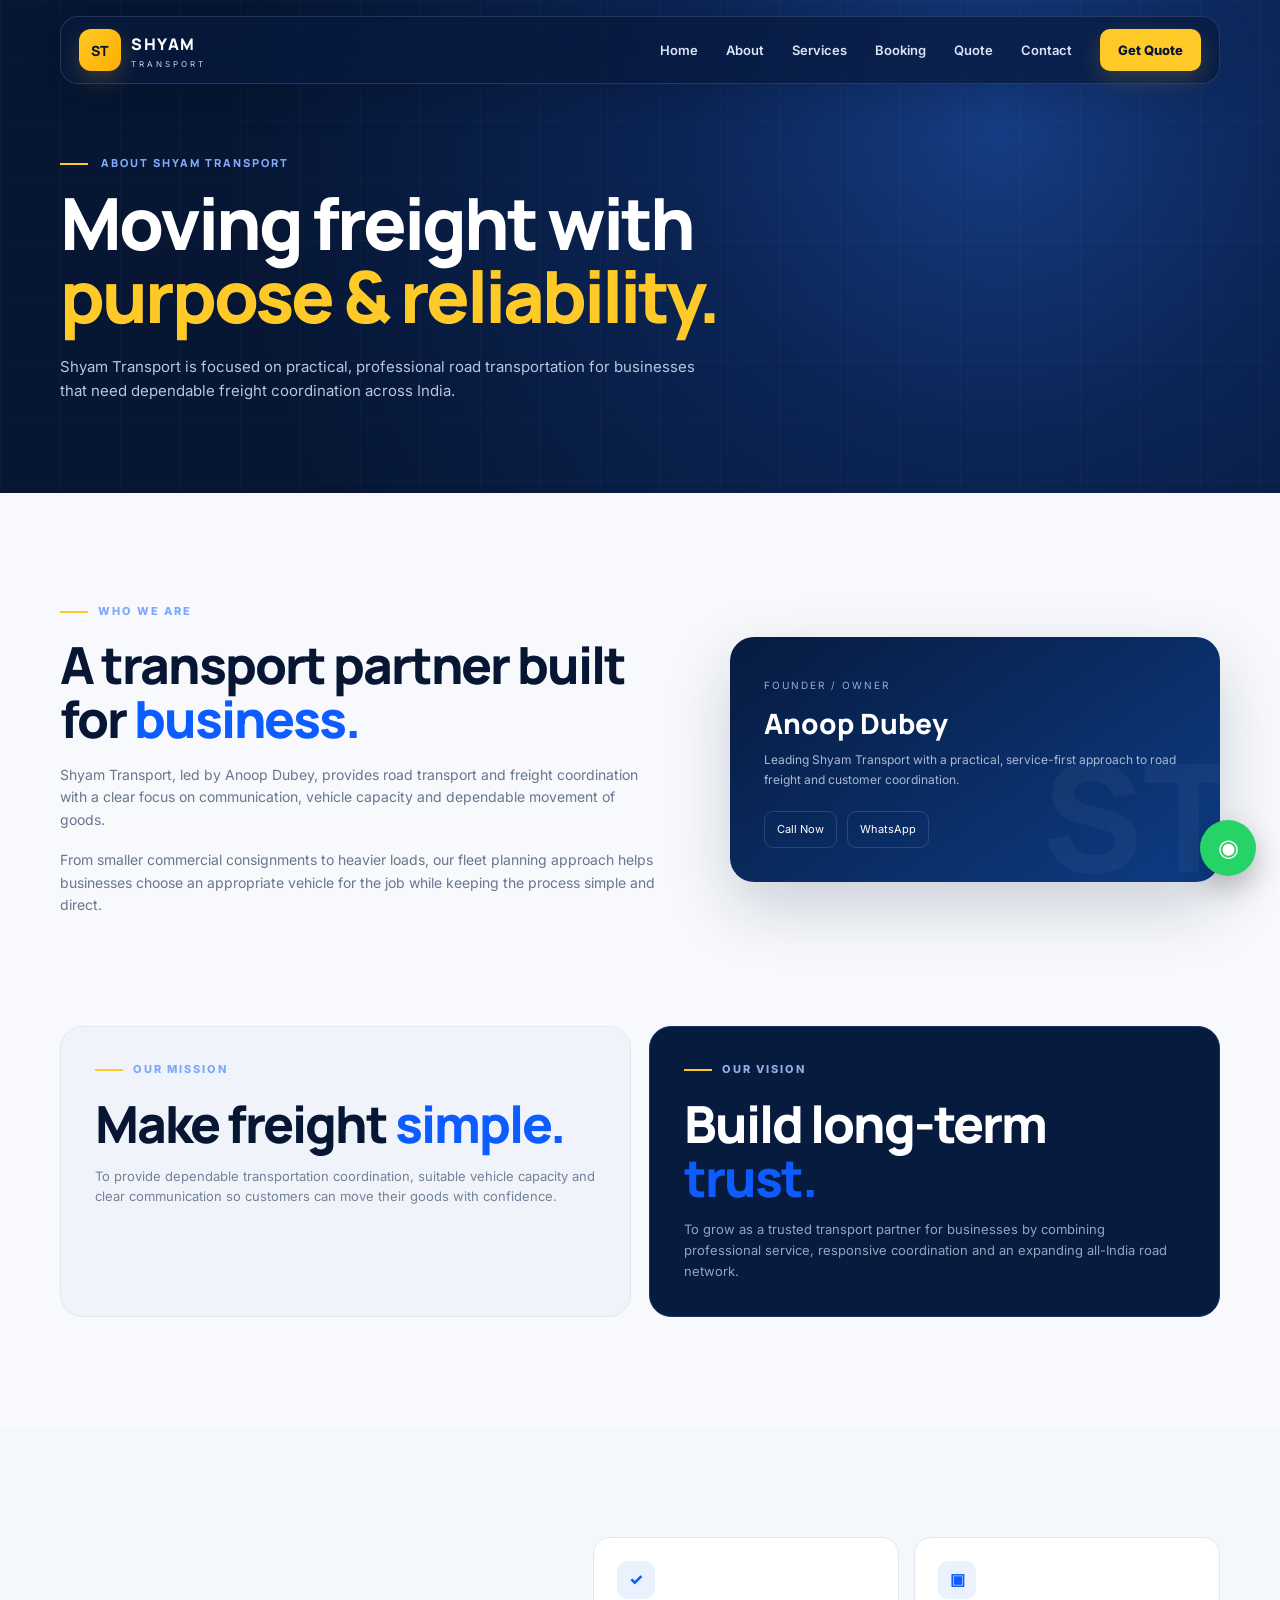
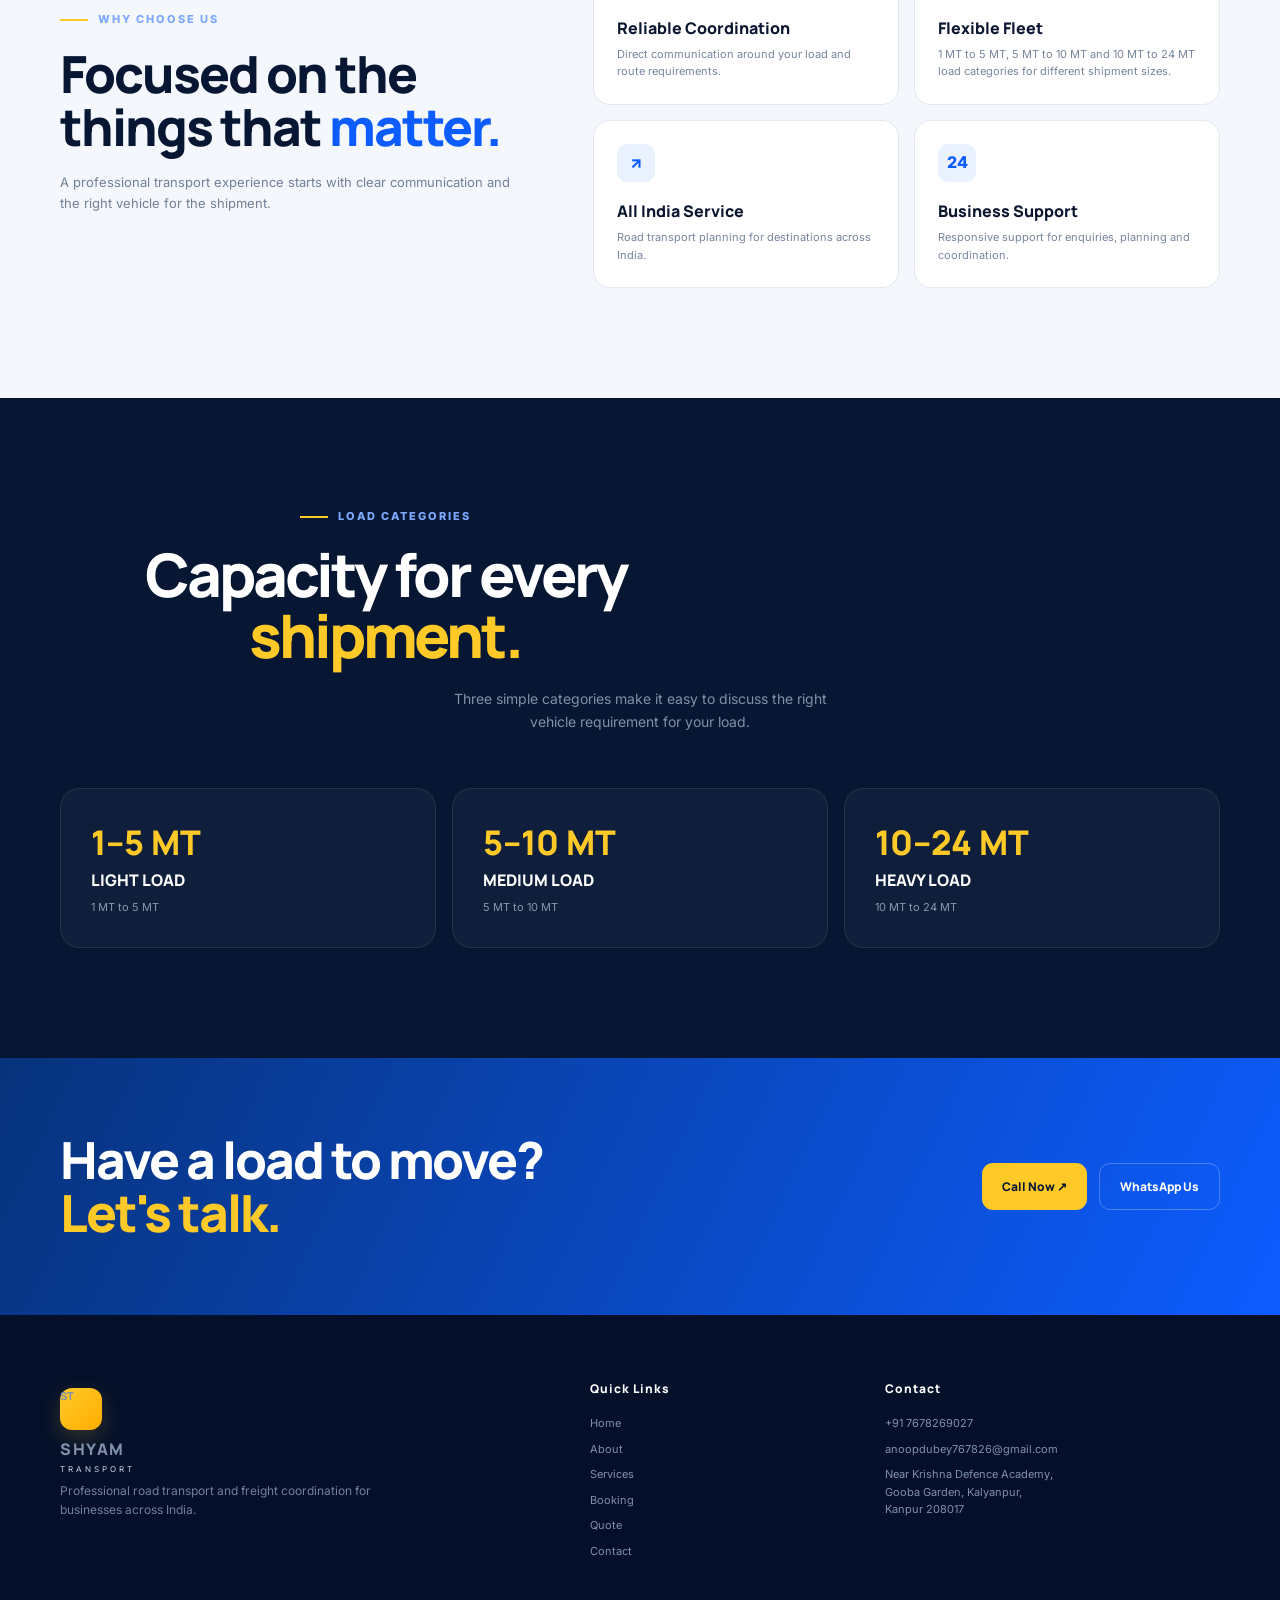
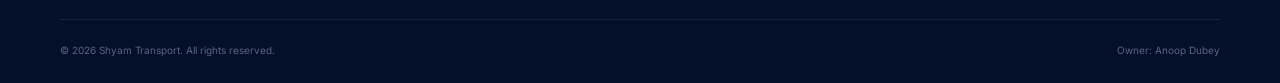
==== about.html @ 8362605b "Add files via upload" ====
<!DOCTYPE html>
<html lang="en">
<head>
  <meta charset="UTF-8">
  <meta name="viewport" content="width=device-width, initial-scale=1.0">
  <meta name="description" content="About Shyam Transport — professional road transport and freight coordination led by Anoop Dubey.">
  <meta name="theme-color" content="#071a3d">
  <title>About Us | Shyam Transport</title>
  <link rel="preconnect" href="https://fonts.googleapis.com">
  <link rel="preconnect" href="https://fonts.gstatic.com" crossorigin>
  <link href="https://fonts.googleapis.com/css2?family=Inter:wght@400;500;600;700;800&family=Manrope:wght@500;600;700;800&display=swap" rel="stylesheet">
  <link rel="stylesheet" href="style.css">
  <style>
    .inner-hero{padding:155px 0 90px;background:radial-gradient(circle at 78% 25%,#153c83 0,#0b2454 30%,#061633 72%);color:#fff;position:relative;overflow:hidden}
    .inner-hero:before{content:"";position:absolute;inset:0;background-image:linear-gradient(rgba(255,255,255,.035) 1px,transparent 1px),linear-gradient(90deg,rgba(255,255,255,.035) 1px,transparent 1px);background-size:60px 60px;opacity:.6}
    .inner-hero .container{position:relative;z-index:2}
    .page-kicker{color:#86adff;font:800 11px Manrope;letter-spacing:2px;margin-bottom:16px}.page-kicker span{display:inline-block;width:28px;height:2px;background:#ffc928;vertical-align:middle;margin-right:9px}
    .inner-hero h1{font:800 clamp(44px,6vw,72px)/1.02 Manrope;letter-spacing:-3px;max-width:780px}.inner-hero h1 em{font-style:normal;color:#ffc928}.inner-hero p{max-width:650px;color:#b9c6df;margin-top:22px;font-size:15px}
    .about-intro{display:grid;grid-template-columns:1.1fr .9fr;gap:70px;align-items:center}.about-copy h2,.mission-card h2,.why-section h2{font:800 clamp(36px,4vw,52px)/1.05 Manrope;color:#061633;letter-spacing:-2px}.about-copy h2 em,.mission-card h2 em,.why-section h2 em{font-style:normal;color:#0d5cff}.about-copy p{color:#68768e;font-size:14px;margin-top:18px;max-width:650px}.owner-card{padding:34px;border-radius:24px;background:linear-gradient(145deg,#071b3f,#0d3c85);color:#fff;box-shadow:0 25px 65px rgba(6,22,51,.18);position:relative;overflow:hidden}.owner-card:after{content:"ST";position:absolute;right:-15px;bottom:-35px;font:800 150px Manrope;color:rgba(255,255,255,.04)}.owner-card .label{color:#8eacdf;font-size:10px;text-transform:uppercase;letter-spacing:2px}.owner-card h3{font:800 28px Manrope;margin:8px 0}.owner-card p{color:#a9b9d3;font-size:12px;position:relative;z-index:1}.owner-contact{display:flex;gap:10px;flex-wrap:wrap;margin-top:22px;position:relative;z-index:1}.owner-contact a{font-size:11px;padding:9px 12px;border:1px solid rgba(255,255,255,.13);border-radius:9px}
.mission-grid{display:grid;grid-template-columns:1fr 1fr;gap:18px}.mission-card{padding:34px;border-radius:22px;background:#f0f4fa;border:1px solid #e2e8f1}.mission-card:nth-child(2){background:#071b3f;color:#fff;border-color:#173568}.mission-card:nth-child(2) h2{color:#fff}.mission-card p{font-size:13px;color:#738199;margin-top:15px}.mission-card:nth-child(2) p{color:#94a4c0}
.why-section{background:#f4f7fb}.why-grid{display:grid;grid-template-columns:.85fr 1.15fr;gap:70px;align-items:center}.why-list{display:grid;grid-template-columns:1fr 1fr;gap:15px}.why-item{padding:23px;border:1px solid #e2e8f0;border-radius:17px;background:#fff}.why-icon{width:38px;height:38px;border-radius:10px;background:#eaf1ff;color:#0d5cff;display:grid;place-items:center;font-weight:800;margin-bottom:18px}.why-item h3{font:800 16px Manrope}.why-item p{font-size:11px;color:#77859c;margin-top:7px}
.fleet-info{background:#061633;color:#fff}.fleet-info-grid{display:grid;grid-template-columns:repeat(3,1fr);gap:16px}.capacity-box{padding:30px;border:1px solid rgba(255,255,255,.09);border-radius:20px;background:rgba(255,255,255,.04)}.capacity-box strong{font:800 34px Manrope;color:#ffc928}.capacity-box h3{font:800 16px Manrope;margin-top:4px}.capacity-box p{font-size:11px;color:#8797b2;margin-top:8px}
.page-cta{padding:75px 0;background:linear-gradient(115deg,#07337c,#0d5cff);color:#fff}.page-cta-inner{display:flex;align-items:center;justify-content:space-between;gap:30px}.page-cta h2{font:800 clamp(36px,4vw,52px)/1.05 Manrope;letter-spacing:-2px}.page-cta h2 em{font-style:normal;color:#ffc928}.cta-buttons{display:flex;gap:12px;flex-wrap:wrap}.yellow-btn{display:inline-flex;align-items:center;justify-content:center;gap:15px;padding:14px 20px;border-radius:11px;background:#ffc928;color:#061633;font:800 12px Manrope}.outline-btn{display:inline-flex;align-items:center;justify-content:center;padding:14px 20px;border-radius:11px;border:1px solid rgba(255,255,255,.25);font:800 12px Manrope}
@media(max-width:800px){.about-intro,.why-grid{grid-template-columns:1fr;gap:35px}.mission-grid{grid-template-columns:1fr}.fleet-info-grid{grid-template-columns:1fr}.why-list{grid-template-columns:1fr 1fr}.page-cta-inner{display:block}.cta-buttons{margin-top:25px}}
@media(max-width:520px){.why-list{grid-template-columns:1fr}.inner-hero{padding:135px 0 70px}.inner-hero h1{font-size:43px}}
  </style>
</head>
<body>
  <div class="scroll-progress"><span id="scrollProgress"></span></div>

  <header class="site-header">
    <nav class="nav container" aria-label="Primary navigation">
      <a class="brand" href="index.html" aria-label="Shyam Transport home">
        <span class="brand-mark">ST</span>
        <span><strong>SHYAM</strong><small>TRANSPORT</small></span>
      </a>
      <button class="menu-toggle" id="menuToggle" type="button" aria-label="Open menu" aria-expanded="false"><span></span><span></span><span></span></button>
      <div class="nav-links" id="navLinks">
        <a href="index.html">Home</a>
        <a href="about.html">About</a>
        <a href="services.html">Services</a>
        <a href="booking.html">Booking</a>
        <a href="quote.html">Quote</a>
        <a href="contact.html">Contact</a>
        <a class="nav-cta" href="https://wa.me/917678269027?text=Hello%20Shyam%20Transport%2C%20I%20would%20like%20a%20transport%20quote." target="_blank" rel="noopener">Get Quote</a>
      </div>
    </nav>
  </header>

  <main>
    <section class="inner-hero">
      <div class="container">
        <div class="page-kicker"><span></span> ABOUT SHYAM TRANSPORT</div>
        <h1>Moving freight with<br><em>purpose & reliability.</em></h1>
        <p>Shyam Transport is focused on practical, professional road transportation for businesses that need dependable freight coordination across India.</p>
      </div>
    </section>

    <section class="section">
      <div class="container about-intro">
        <div class="about-copy">
          <div class="eyebrow"><span></span> WHO WE ARE</div>
          <h2>A transport partner built for <em>business.</em></h2>
          <p>Shyam Transport, led by Anoop Dubey, provides road transport and freight coordination with a clear focus on communication, vehicle capacity and dependable movement of goods.</p>
          <p>From smaller commercial consignments to heavier loads, our fleet planning approach helps businesses choose an appropriate vehicle for the job while keeping the process simple and direct.</p>
        </div>
        <div class="owner-card">
          <span class="label">Founder / Owner</span>
          <h3>Anoop Dubey</h3>
          <p>Leading Shyam Transport with a practical, service-first approach to road freight and customer coordination.</p>
          <div class="owner-contact">
            <a href="tel:+917678269027">Call Now</a>
            <a href="https://wa.me/917678269027?text=Hello%20Anoop%2C%20I%20want%20to%20discuss%20a%20transport%20requirement." target="_blank" rel="noopener">WhatsApp</a>
          </div>
        </div>
      </div>
    </section>

    <section class="section" style="padding-top:0">
      <div class="container mission-grid">
        <article class="mission-card">
          <div class="eyebrow"><span></span> OUR MISSION</div>
          <h2>Make freight <em>simple.</em></h2>
          <p>To provide dependable transportation coordination, suitable vehicle capacity and clear communication so customers can move their goods with confidence.</p>
        </article>
        <article class="mission-card">
          <div class="eyebrow" style="color:#8eacdf"><span></span> OUR VISION</div>
          <h2>Build long-term <em>trust.</em></h2>
          <p>To grow as a trusted transport partner for businesses by combining professional service, responsive coordination and an expanding all-India road network.</p>
        </article>
      </div>
    </section>

    <section class="section why-section">
      <div class="container why-grid">
        <div>
          <div class="eyebrow"><span></span> WHY CHOOSE US</div>
          <h2>Focused on the things that <em>matter.</em></h2>
          <p style="color:#718099;font-size:13px;margin-top:18px;max-width:500px">A professional transport experience starts with clear communication and the right vehicle for the shipment.</p>
        </div>
        <div class="why-list">
          <article class="why-item"><div class="why-icon">✓</div><h3>Reliable Coordination</h3><p>Direct communication around your load and route requirements.</p></article>
          <article class="why-item"><div class="why-icon">▣</div><h3>Flexible Fleet</h3><p>1 MT to 5 MT, 5 MT to 10 MT and 10 MT to 24 MT load categories for different shipment sizes.</p></article>
          <article class="why-item"><div class="why-icon">↗</div><h3>All India Service</h3><p>Road transport planning for destinations across India.</p></article>
          <article class="why-item"><div class="why-icon">24</div><h3>Business Support</h3><p>Responsive support for enquiries, planning and coordination.</p></article>
        </div>
      </div>
    </section>

    <section class="section fleet-info" id="load-categories">
  <div class="container">
    <div class="section-heading centered reveal">
      <div>
        <div class="eyebrow"><span></span> LOAD CATEGORIES</div>
        <h2>Capacity for every <em>shipment.</em></h2>
      </div>
      <p>Three simple categories make it easy to discuss the right vehicle requirement for your load.</p>
    </div>
    <div class="fleet-info-grid">
      <div class="capacity-box"><strong>1–5 MT</strong><h3>LIGHT LOAD</h3><p>1 MT to 5 MT</p></div>
      <div class="capacity-box"><strong>5–10 MT</strong><h3>MEDIUM LOAD</h3><p>5 MT to 10 MT</p></div>
      <div class="capacity-box"><strong>10–24 MT</strong><h3>HEAVY LOAD</h3><p>10 MT to 24 MT</p></div>
    </div>
  </div>
</section>

    <section class="page-cta">
      <div class="container page-cta-inner">
        <h2>Have a load to move?<br><em>Let's talk.</em></h2>
        <div class="cta-buttons">
          <a class="yellow-btn" href="tel:+917678269027">Call Now ↗</a>
          <a class="outline-btn" href="https://wa.me/917678269027?text=Hello%20Shyam%20Transport%2C%20I%20need%20transport%20support." target="_blank" rel="noopener">WhatsApp Us</a>
        </div>
      </div>
    </section>
  </main>

  <footer class="footer">
    <div class="container footer-grid">
      <div>
        <a class="brand footer-brand" href="index.html"><span class="brand-mark">ST</span><span><strong>SHYAM</strong><small>TRANSPORT</small></span></a>
        <p>Professional road transport and freight coordination for businesses across India.</p>
      </div>
      <div><h4>Quick Links</h4><a href="index.html">Home</a><a href="about.html">About</a><a href="services.html">Services</a><a href="booking.html">Booking</a><a href="quote.html">Quote</a><a href="contact.html">Contact</a></div>
      <div><h4>Contact</h4><a href="tel:+917678269027">+91 7678269027</a><a href="mailto:anoopdubey767826@gmail.com">anoopdubey767826@gmail.com</a><span>Near Krishna Defence Academy,<br>Gooba Garden, Kalyanpur,<br>Kanpur 208017</span></div>
    </div>
    <div class="footer-bottom container"><span>© <span id="year"></span> Shyam Transport. All rights reserved.</span><span>Owner: Anoop Dubey</span></div>
  </footer>

  <a class="whatsapp-float" href="https://wa.me/917678269027?text=Hello%20Shyam%20Transport%2C%20I%20would%20like%20to%20discuss%20a%20load." target="_blank" rel="noopener" aria-label="Chat on WhatsApp"><span>◉</span></a>

  <script src="script.js"></script>
</body>
</html>
---- style.css ----
*{box-sizing:border-box;margin:0;padding:0}
:root{--navy:#061633;--navy2:#0a2250;--blue:#0d5cff;--blue2:#1677ff;--yellow:#ffc928;--white:#f7f9ff;--muted:#9ba9c4;--line:rgba(255,255,255,.1);--shadow:0 24px 70px rgba(0,0,0,.25);--radius:24px}
html{scroll-behavior:smooth}
body{font-family:Inter,Arial,sans-serif;background:#f7f9fc;color:#0b1730;line-height:1.6;overflow-x:hidden}
a{text-decoration:none;color:inherit}
button,input,select{font:inherit}
.container{width:min(1160px,calc(100% - 40px));margin-inline:auto}
.scroll-progress{position:fixed;z-index:1000;top:0;left:0;width:100%;height:3px;background:transparent}.scroll-progress span{display:block;width:0;height:100%;background:var(--yellow)}
.site-header{position:fixed;z-index:100;top:0;left:0;width:100%;padding:16px 0}.nav{height:68px;padding:0 18px;display:flex;align-items:center;justify-content:space-between;background:rgba(7,26,61,.72);border:1px solid rgba(255,255,255,.12);backdrop-filter:blur(18px);-webkit-backdrop-filter:blur(18px);border-radius:18px;box-shadow:0 10px 40px rgba(0,0,0,.15)}
.brand{display:flex;align-items:center;gap:10px;color:#fff}.brand-mark{width:42px;height:42px;display:grid;place-items:center;border-radius:12px;background:linear-gradient(135deg,var(--yellow),#ffae00);color:var(--navy);font:800 14px Manrope, sans-serif;box-shadow:0 8px 22px rgba(255,201,40,.2)}.brand strong,.brand small{display:block;line-height:1}.brand strong{font:800 16px Manrope,sans-serif;letter-spacing:1.6px}.brand small{margin-top:5px;font-size:8px;letter-spacing:3px;color:#c9d3e8}
.nav-links{display:flex;align-items:center;gap:28px;color:#dce5f7;font-size:13px;font-weight:600}.nav-links a{transition:.25s}.nav-links a:hover{color:#fff}.nav-cta{padding:11px 18px;background:var(--yellow);color:var(--navy)!important;border-radius:10px;font-weight:800;box-shadow:0 8px 22px rgba(255,201,40,.18)}
.menu-toggle{display:none;border:0;background:transparent;width:44px;height:44px;padding:10px;cursor:pointer}.menu-toggle span{display:block;height:2px;background:#fff;margin:5px 0;border-radius:2px;transition:.25s}
.hero{min-height:780px;display:flex;align-items:center;position:relative;overflow:hidden;background:radial-gradient(circle at 75% 35%,#153c83 0,#0b2454 25%,var(--navy) 60%,#04102a 100%);color:#fff;padding:130px 0 80px}.hero:before{content:"";position:absolute;inset:0;background-image:linear-gradient(rgba(255,255,255,.035) 1px,transparent 1px),linear-gradient(90deg,rgba(255,255,255,.035) 1px,transparent 1px);background-size:60px 60px;mask-image:linear-gradient(to bottom,black,transparent 90%);opacity:.6}.hero-grid{display:grid;grid-template-columns:1fr .9fr;gap:50px;align-items:center;position:relative;z-index:2}.eyebrow{display:flex;align-items:center;gap:10px;color:#7ea9ff;font-size:11px;font-weight:800;letter-spacing:2px;margin-bottom:18px}.eyebrow span{width:28px;height:2px;background:var(--yellow);display:inline-block}.eyebrow.light{color:#dce6fb}.hero h1,.section-heading h2,.calculator-copy h2,.cta-inner h2{font:800 clamp(44px,5.4vw,72px)/1.02 Manrope,sans-serif;letter-spacing:-3px}.hero h1 em,.section-heading h2 em,.calculator-copy h2 em,.cta-inner h2 em{font-style:normal;color:var(--yellow)}.hero-text{max-width:570px;color:#b9c6df;font-size:16px;margin:25px 0 30px}.hero-actions{display:flex;gap:12px;flex-wrap:wrap}.btn{display:inline-flex;align-items:center;justify-content:center;gap:20px;min-height:50px;padding:0 20px;border-radius:12px;font-weight:800;font-size:13px;border:1px solid transparent;transition:transform .25s,box-shadow .25s,background .25s}.btn:hover{transform:translateY(-3px)}.btn-primary{background:var(--yellow);color:var(--navy);box-shadow:0 12px 30px rgba(255,201,40,.2)}.btn-ghost{border-color:rgba(255,255,255,.2);color:#fff;background:rgba(255,255,255,.04)}.trust-row{display:flex;gap:30px;margin-top:50px}.trust-row div{padding-left:14px;border-left:1px solid rgba(255,255,255,.15)}.trust-row strong{display:block;color:#fff;font:800 18px Manrope}.trust-row span{display:block;color:#8091b0;font-size:10px;text-transform:uppercase;letter-spacing:1px;margin-top:3px}
.hero-visual{height:480px;position:relative;display:grid;place-items:center}.hero-glow{position:absolute;width:500px;height:500px;right:4%;top:18%;border-radius:50%;background:rgba(22,119,255,.16);filter:blur(70px)}.orbit{position:absolute;border:1px solid rgba(123,170,255,.18);border-radius:50%;animation:spin 20s linear infinite}.orbit-one{width:420px;height:420px}.orbit-two{width:320px;height:320px;animation-duration:14s;animation-direction:reverse}.hero-truck{width:410px;height:190px;position:relative;filter:drop-shadow(0 35px 28px rgba(0,0,0,.45));animation:float 5s ease-in-out infinite}.truck-body{position:absolute;left:35px;top:20px;width:275px;height:135px;border-radius:10px 3px 5px 5px;background:linear-gradient(145deg,#f2f5fa,#aeb8c8);border:4px solid #fff;overflow:hidden}.truck-body:after{content:"";position:absolute;inset:0;background:linear-gradient(120deg,transparent 45%,rgba(255,255,255,.35) 46%,transparent 58%)}.cargo-line{height:2px;background:#7e8ba0;margin:24px 25px 0}.cargo-line.short{width:55%;margin-top:14px}.cargo-label{position:absolute;right:20px;bottom:18px;color:#0b2d67;font:800 18px/1 Manrope;letter-spacing:1px;text-align:right}.cargo-label span{font-size:7px;letter-spacing:3px}.truck-cab{position:absolute;right:4px;top:55px;width:110px;height:100px;border-radius:10px 16px 8px 3px;background:linear-gradient(145deg,#e9eef6,#8997ab);border:4px solid #fff}.window{position:absolute;top:12px;right:11px;width:72px;height:43px;background:linear-gradient(135deg,#12376e,#06172f);border-radius:6px 10px 4px 4px;border:2px solid #71819a}.headlight{position:absolute;right:-6px;bottom:21px;width:9px;height:14px;background:#fff3ad;border-radius:3px}.bumper{position:absolute;right:-8px;bottom:7px;width:18px;height:9px;background:#59687d;border-radius:2px}.wheel{position:absolute;bottom:-21px;width:53px;height:53px;border-radius:50%;background:#111b2b;border:8px solid #566377;display:grid;place-items:center}.wheel span{width:18px;height:18px;border-radius:50%;background:#bbc3ce;border:4px solid #25344b}.wheel-a{left:75px}.wheel-b{right:45px}.floating-card{position:absolute;padding:12px 15px;background:rgba(10,34,80,.76);border:1px solid rgba(255,255,255,.13);backdrop-filter:blur(14px);border-radius:12px;color:#dce7fb;box-shadow:var(--shadow);font-size:10px}.card-top{top:55px;right:5px}.card-bottom{bottom:45px;left:10px;display:flex;gap:9px;align-items:center}.card-bottom strong{font:800 18px Manrope;color:#fff}.card-bottom span{color:#8ea0c1}.pulse-dot{display:inline-block;width:7px;height:7px;background:#51e2a0;border-radius:50%;box-shadow:0 0 0 5px rgba(81,226,160,.1);margin-right:6px}
.stats-strip{background:#071b3f;color:#fff;border-top:1px solid rgba(255,255,255,.07);border-bottom:1px solid rgba(255,255,255,.07)}.stats-grid{display:grid;grid-template-columns:repeat(4,1fr)}.stats-grid div{padding:25px 18px;border-right:1px solid rgba(255,255,255,.08)}.stats-grid div:last-child{border:0}.stats-grid strong{display:block;color:var(--yellow);font:800 12px Manrope;letter-spacing:1px}.stats-grid span{color:#a5b3cb;font-size:12px}
.section{padding:110px 0}.section-dark{background:var(--navy);color:#fff}.section-heading{display:flex;justify-content:space-between;align-items:end;gap:40px;margin-bottom:55px}.section-heading>div{max-width:650px}.section-heading p{max-width:390px;color:#8190ab;font-size:14px}.section-heading.centered{display:block;text-align:center}.section-heading.centered .eyebrow{justify-content:center}.section-heading.centered p{margin:22px auto 0}.section-heading.centered h2{font-size:clamp(40px,5vw,60px)}
.fleet-grid{display:grid;grid-template-columns:repeat(3,1fr);gap:18px}.fleet-card{position:relative;min-height:400px;padding:28px;border:1px solid rgba(255,255,255,.09);border-radius:var(--radius);background:linear-gradient(150deg,rgba(255,255,255,.07),rgba(255,255,255,.025));overflow:hidden;transition:.35s}.fleet-card:hover{transform:translateY(-8px);border-color:rgba(255,201,40,.35);box-shadow:0 25px 60px rgba(0,0,0,.2)}.fleet-card.featured{background:linear-gradient(150deg,rgba(20,88,190,.48),rgba(255,255,255,.04))}.fleet-number{font:800 12px Manrope;color:#60718f;letter-spacing:1px}.fleet-badge{position:absolute;right:22px;top:22px;padding:6px 9px;border-radius:5px;background:var(--yellow);color:var(--navy);font:800 8px Manrope;letter-spacing:1px}.mini-truck{position:relative;height:155px;margin:18px 0 10px;opacity:.95}.mini-truck:before{content:"";position:absolute;left:20px;top:40px;width:190px;height:70px;background:linear-gradient(145deg,#dbe4f0,#7c8ba2);border-radius:7px;border:3px solid #f8fbff}.mini-truck:after{content:"";position:absolute;left:185px;top:63px;width:62px;height:47px;background:linear-gradient(145deg,#e2e9f2,#74839a);border-radius:5px 10px 5px 3px;border:3px solid #f8fbff}.mini-truck span:before,.mini-truck span:after{content:"";position:absolute;top:101px;width:34px;height:34px;background:#111a2a;border:6px solid #59677b;border-radius:50%;z-index:2}.mini-truck span:before{left:55px}.mini-truck span:after{left:188px}.mini-truck-small:before{width:160px}.mini-truck-small:after{left:155px}.mini-truck-small span:after{left:160px}.mini-truck-large:before{width:220px}.mini-truck-large:after{left:215px}.mini-truck-large span:after{left:220px}.fleet-card h3{font:800 34px Manrope;letter-spacing:-1px}.fleet-card p{font-size:13px;color:#8d9bb5;max-width:270px;margin:8px 0 22px}.fleet-card a{font-size:12px;font-weight:800;color:var(--yellow)}
.services-grid{display:grid;grid-template-columns:repeat(4,1fr);gap:16px}.service-card{min-height:250px;padding:27px;border:1px solid #e6eaf1;border-radius:20px;background:#fff;transition:.3s;box-shadow:0 10px 35px rgba(10,30,70,.04)}.service-card:hover{transform:translateY(-7px);box-shadow:0 20px 45px rgba(10,30,70,.1);border-color:#cfdafa}.service-icon{display:grid;place-items:center;width:42px;height:42px;border-radius:12px;background:#edf3ff;color:var(--blue);font-size:19px;margin-bottom:35px}.service-card h3{font:800 18px Manrope}.service-card p{font-size:12px;color:#78869e;margin-top:9px}
.calculator-section{background:#edf2f8}.calculator-wrap{display:grid;grid-template-columns:.85fr 1.15fr;gap:70px;align-items:center}.calculator-copy h2{font-size:clamp(42px,5vw,58px);color:var(--navy)}.calculator-copy p{max-width:480px;color:#718099;margin:22px 0}.estimate-note{font-size:10px;color:#8c99ad;padding-left:12px;border-left:2px solid var(--yellow)}.calculator-card{padding:30px;border-radius:24px;background:#fff;box-shadow:var(--shadow);border:1px solid #e3e9f2}.form-grid{display:grid;grid-template-columns:1fr 1fr;gap:18px;margin-bottom:18px}.form-grid label{font-size:11px;font-weight:800;color:#55637a}.form-grid input,.form-grid select{display:block;width:100%;height:49px;margin-top:7px;border:1px solid #dce3ed;background:#f8fafc;border-radius:10px;padding:0 13px;color:#172743;outline:none;transition:.2s}.form-grid input:focus,.form-grid select:focus{border-color:#6c99ff;box-shadow:0 0 0 4px rgba(13,92,255,.08)}.full{width:100%;border:0;cursor:pointer}.estimate-result{margin-top:18px;padding:18px;border-radius:14px;background:#071b3f;color:#fff}.estimate-result span,.estimate-result small{display:block;color:#8ea0c0;font-size:10px}.estimate-result strong{display:block;color:var(--yellow);font:800 30px Manrope;margin:3px 0}.estimate-result small{font-size:11px}
.cta-section{background:linear-gradient(115deg,#07337c,#0d5cff);color:#fff;padding:80px 0;position:relative;overflow:hidden}.cta-section:after{content:"";position:absolute;width:420px;height:420px;right:-150px;top:-180px;border-radius:50%;border:1px solid rgba(255,255,255,.1);box-shadow:0 0 0 60px rgba(255,255,255,.025),0 0 0 120px rgba(255,255,255,.018)}.cta-inner{display:flex;align-items:center;justify-content:space-between;gap:30px;position:relative;z-index:2}.cta-inner h2{font-size:clamp(40px,5vw,58px)}.cta-actions{display:flex;align-items:center;gap:22px}.btn-yellow{background:var(--yellow);color:var(--navy);box-shadow:0 12px 30px rgba(0,0,0,.15)}.contact-phone{font:800 14px Manrope;color:#fff}
.footer{background:#04102a;color:#fff;padding:65px 0 25px}.footer-grid{display:grid;grid-template-columns:1.4fr .7fr 1fr;gap:60px;padding-bottom:50px}.footer-brand{margin-bottom:18px}.footer-grid>div>p{max-width:330px;color:#72819d;font-size:12px}.footer h4{font:800 12px Manrope;letter-spacing:1px;margin-bottom:18px}.footer-grid a,.footer-grid span{display:block;color:#8090ab;font-size:11px;margin:8px 0}.footer-grid a:hover{color:#fff}.footer-bottom{padding-top:22px;border-top:1px solid rgba(255,255,255,.08);display:flex;justify-content:space-between;color:#566783;font-size:10px}
.whatsapp-float{position:fixed;z-index:90;right:24px;bottom:24px;width:56px;height:56px;display:grid;place-items:center;border-radius:50%;background:#25d366;color:#fff;font-size:24px;box-shadow:0 12px 30px rgba(0,0,0,.25);animation:whatsappPulse 2.4s infinite}.whatsapp-float:hover{transform:scale(1.07)}
.reveal{opacity:0;transform:translateY(24px);transition:opacity .7s ease,transform .7s ease}.reveal.visible{opacity:1;transform:none}.reveal-delay{transition-delay:.12s}.reveal-delay-2{transition-delay:.24s}
@keyframes float{0%,100%{transform:translateY(0)}50%{transform:translateY(-10px)}}@keyframes spin{to{transform:rotate(360deg)}}@keyframes whatsappPulse{0%,100%{box-shadow:0 12px 30px rgba(0,0,0,.25),0 0 0 0 rgba(37,211,102,.35)}60%{box-shadow:0 12px 30px rgba(0,0,0,.25),0 0 0 13px rgba(37,211,102,0)}} 
@media(max-width:900px){.nav-links{gap:15px}.hero-grid{grid-template-columns:1fr}.hero{padding-top:150px}.hero-visual{height:360px}.hero h1{font-size:54px}.stats-grid{grid-template-columns:1fr 1fr}.stats-grid div:nth-child(2){border-right:0}.fleet-grid{grid-template-columns:1fr 1fr}.fleet-card:last-child{grid-column:1/-1}.services-grid{grid-template-columns:1fr 1fr}.calculator-wrap{grid-template-columns:1fr;gap:35px}.footer-grid{grid-template-columns:1fr 1fr}.footer-grid>div:first-child{grid-column:1/-1}}
@media(max-width:680px){.container{width:min(100% - 28px,1160px)}.site-header{padding:10px 0}.nav{height:62px}.menu-toggle{display:block}.nav-links{position:absolute;left:12px;right:12px;top:70px;display:flex;flex-direction:column;align-items:stretch;gap:0;padding:10px;background:rgba(7,26,61,.96);border:1px solid rgba(255,255,255,.12);border-radius:16px;backdrop-filter:blur(18px);opacity:0;pointer-events:none;transform:translateY(-10px);transition:.25s}.nav-links.open{opacity:1;pointer-events:auto;transform:none}.nav-links>a{padding:13px 14px}.nav-cta{text-align:center;margin-top:6px}.hero{min-height:auto;padding:130px 0 65px}.hero-grid{gap:10px}.hero h1{font-size:43px;letter-spacing:-2px}.hero-text{font-size:14px}.trust-row{gap:15px;margin-top:35px}.trust-row strong{font-size:15px}.hero-visual{height:310px;transform:scale(.82);margin:-10px -40px}.stats-grid{grid-template-columns:1fr 1fr}.stats-grid div{padding:20px 12px}.section{padding:75px 0}.section-heading{display:block;margin-bottom:35px}.section-heading h2{font-size:40px}.section-heading p{margin-top:18px}.fleet-grid,.services-grid{grid-template-columns:1fr}.fleet-card:last-child{grid-column:auto}.fleet-card{min-height:340px}.form-grid{grid-template-columns:1fr}.calculator-card{padding:20px}.cta-inner{display:block}.cta-actions{margin-top:28px;flex-wrap:wrap}.footer-grid{grid-template-columns:1fr;gap:35px}.footer-grid>div:first-child{grid-column:auto}.footer-bottom{display:block}.footer-bottom span{display:block;margin-top:7px}.whatsapp-float{right:16px;bottom:16px}.section-heading.centered h2{font-size:39px}}
@media(prefers-reduced-motion:reduce){html{scroll-behavior:auto}.reveal{opacity:1;transform:none;transition:none}.hero-truck,.orbit,.whatsapp-float{animation:none}.btn{transition:none}}

/* Shyam Transport load categories */
.category-capacity{font:800 17px Manrope;color:#ffc928!important;margin:6px 0 10px!important}
.load-category-grid .fleet-card h3{letter-spacing:.4px}
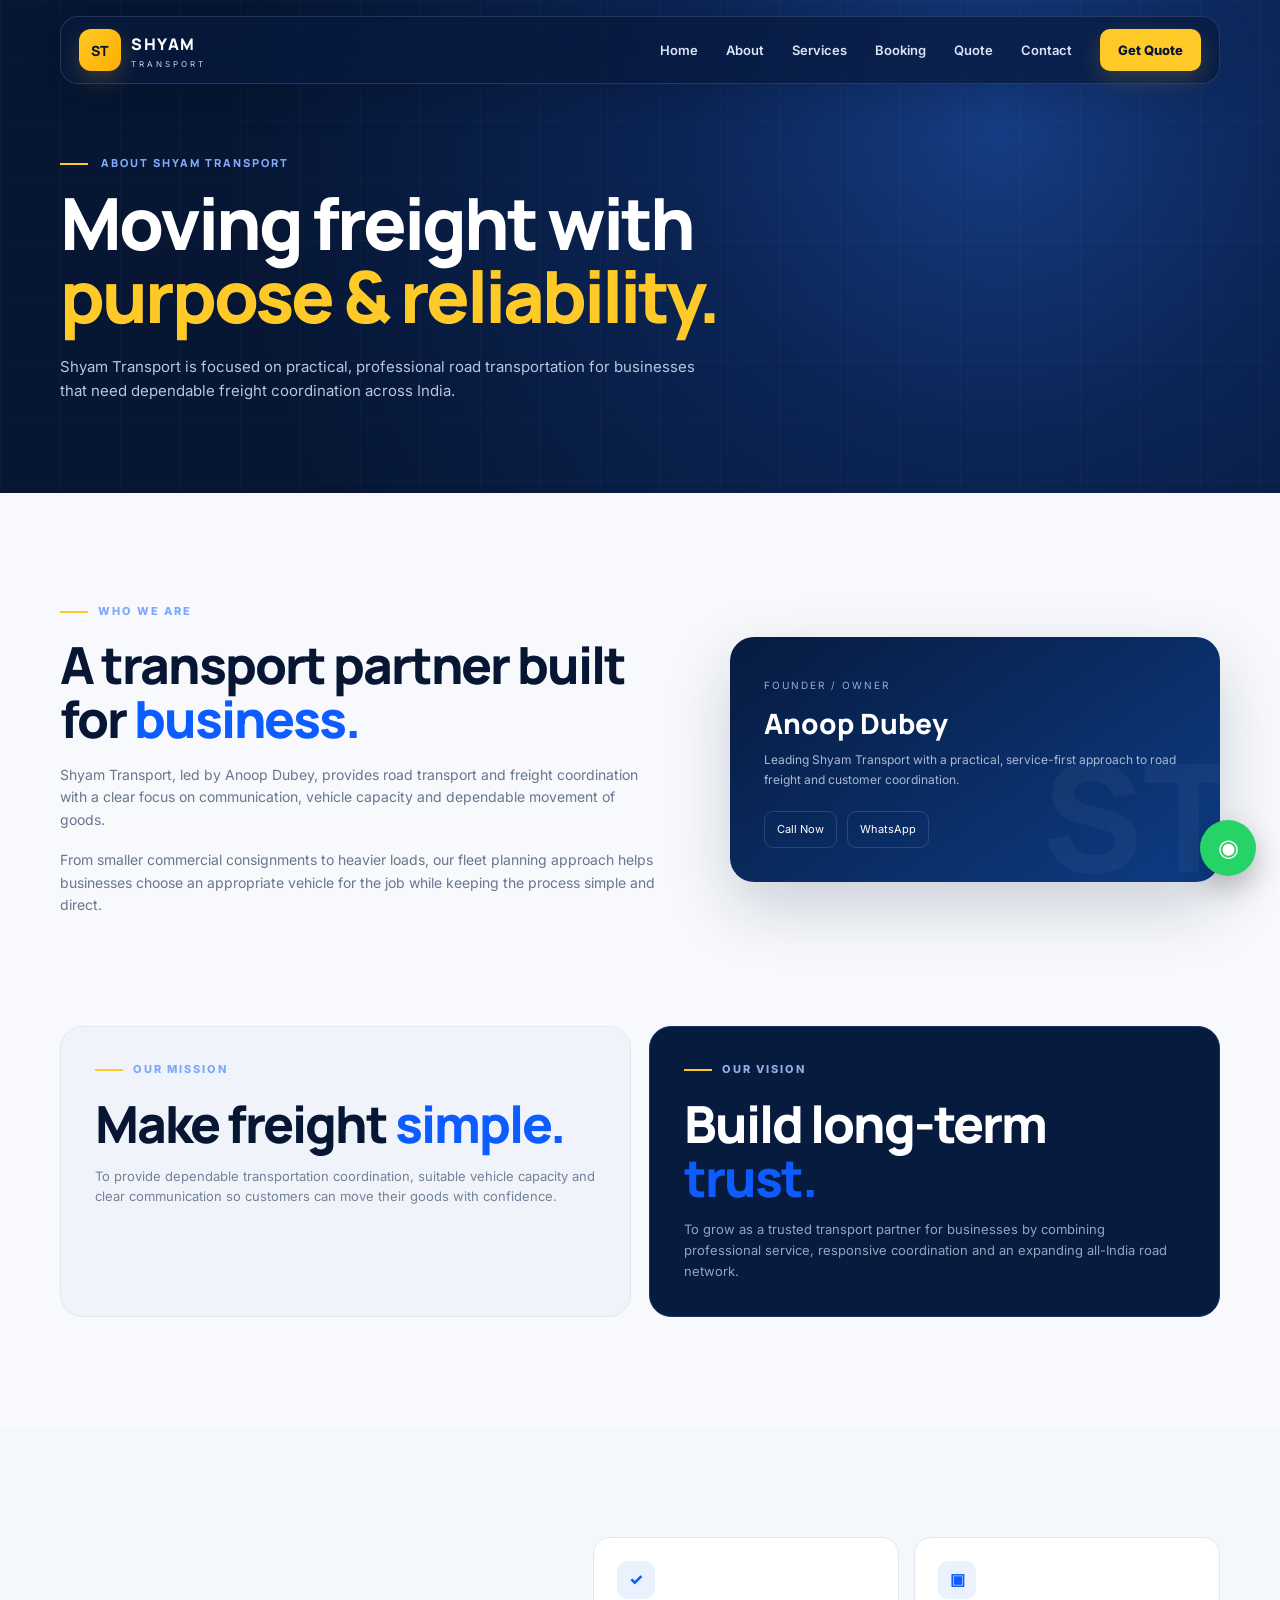
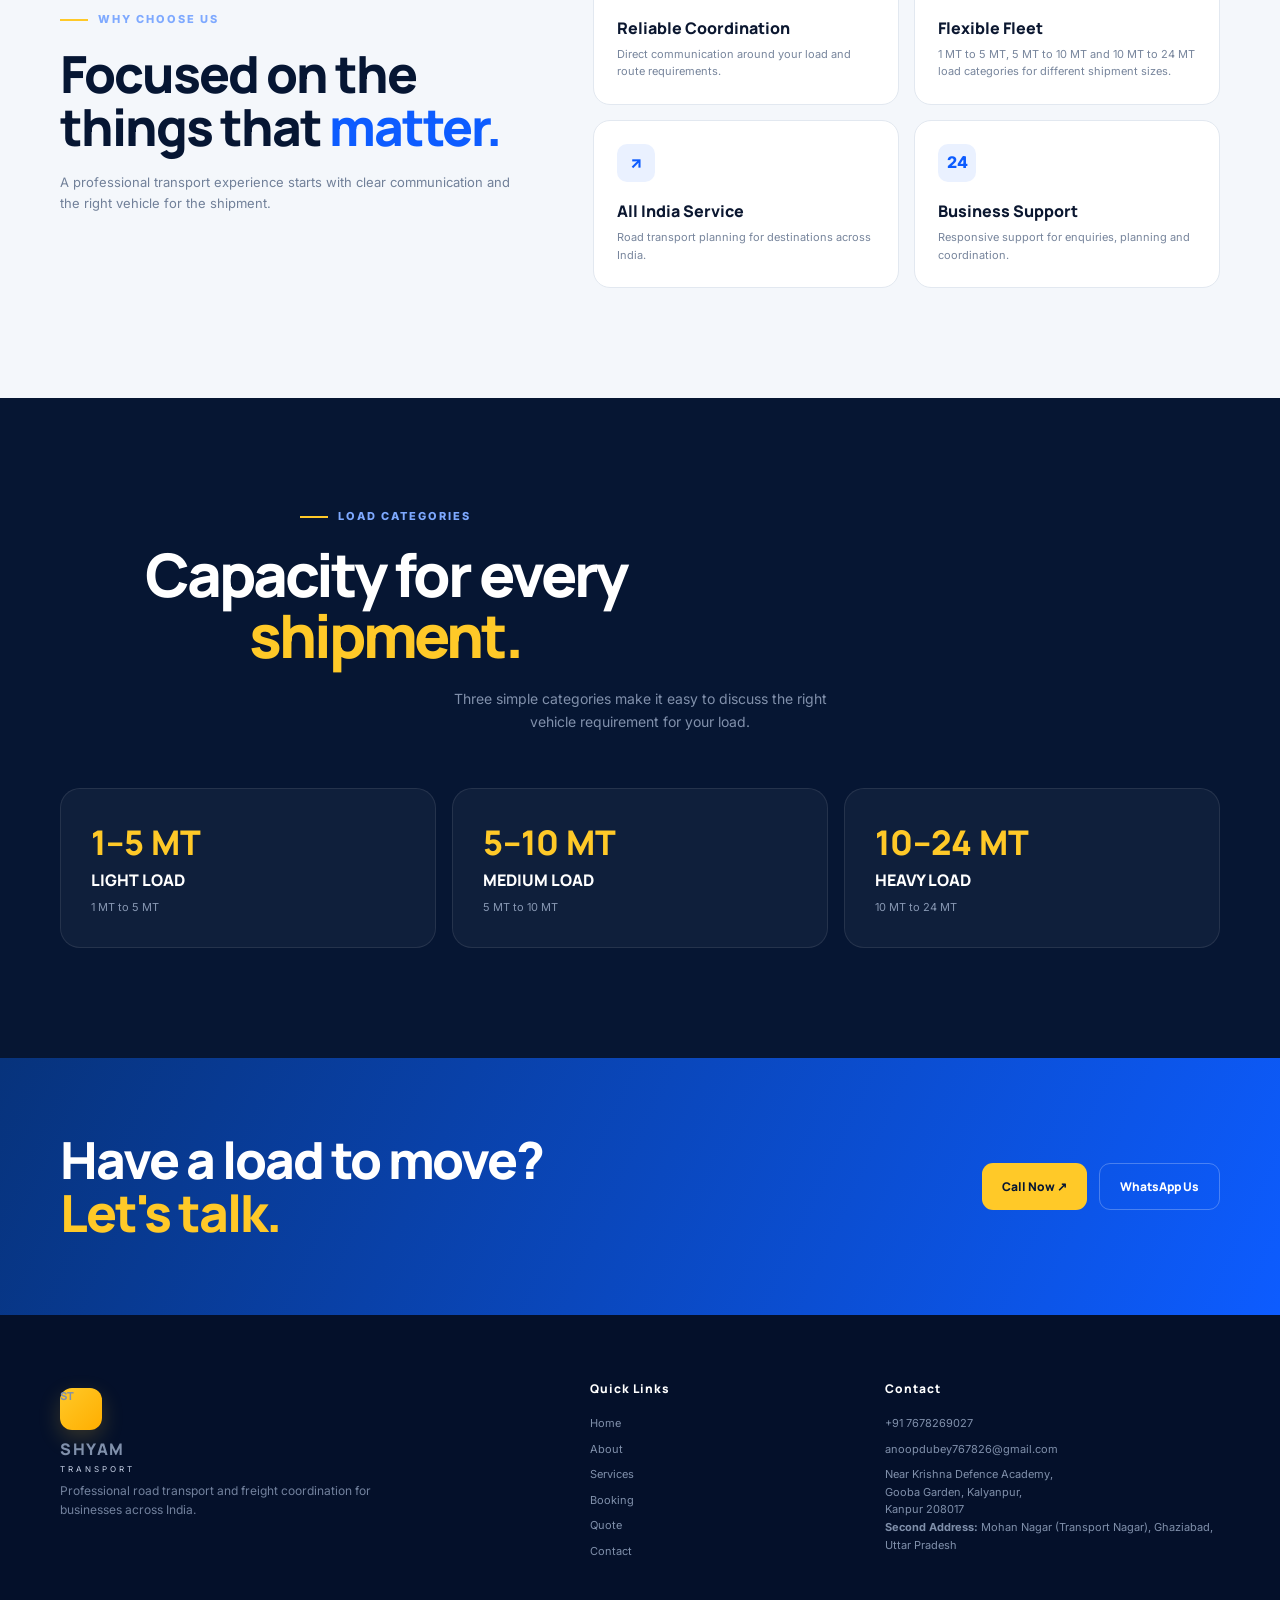
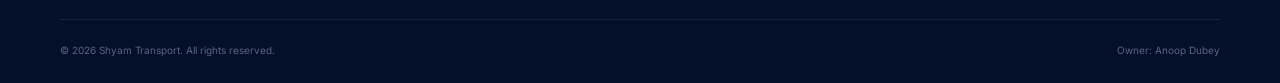
==== commit d3cd3af6: "Add files via upload" ====
--- a/about.html
+++ b/about.html
@@ -142,7 +142,7 @@
         <p>Professional road transport and freight coordination for businesses across India.</p>
       </div>
       <div><h4>Quick Links</h4><a href="index.html">Home</a><a href="about.html">About</a><a href="services.html">Services</a><a href="booking.html">Booking</a><a href="quote.html">Quote</a><a href="contact.html">Contact</a></div>
-      <div><h4>Contact</h4><a href="tel:+917678269027">+91 7678269027</a><a href="mailto:anoopdubey767826@gmail.com">anoopdubey767826@gmail.com</a><span>Near Krishna Defence Academy,<br>Gooba Garden, Kalyanpur,<br>Kanpur 208017</span></div>
+      <div><h4>Contact</h4><a href="tel:+917678269027">+91 7678269027</a><a href="mailto:anoopdubey767826@gmail.com">anoopdubey767826@gmail.com</a><span>Near Krishna Defence Academy,<br>Gooba Garden, Kalyanpur,<br>Kanpur 208017<br><strong>Second Address:</strong> Mohan Nagar (Transport Nagar), Ghaziabad, Uttar Pradesh</span></div>
     </div>
     <div class="footer-bottom container"><span>© <span id="year"></span> Shyam Transport. All rights reserved.</span><span>Owner: Anoop Dubey</span></div>
   </footer>
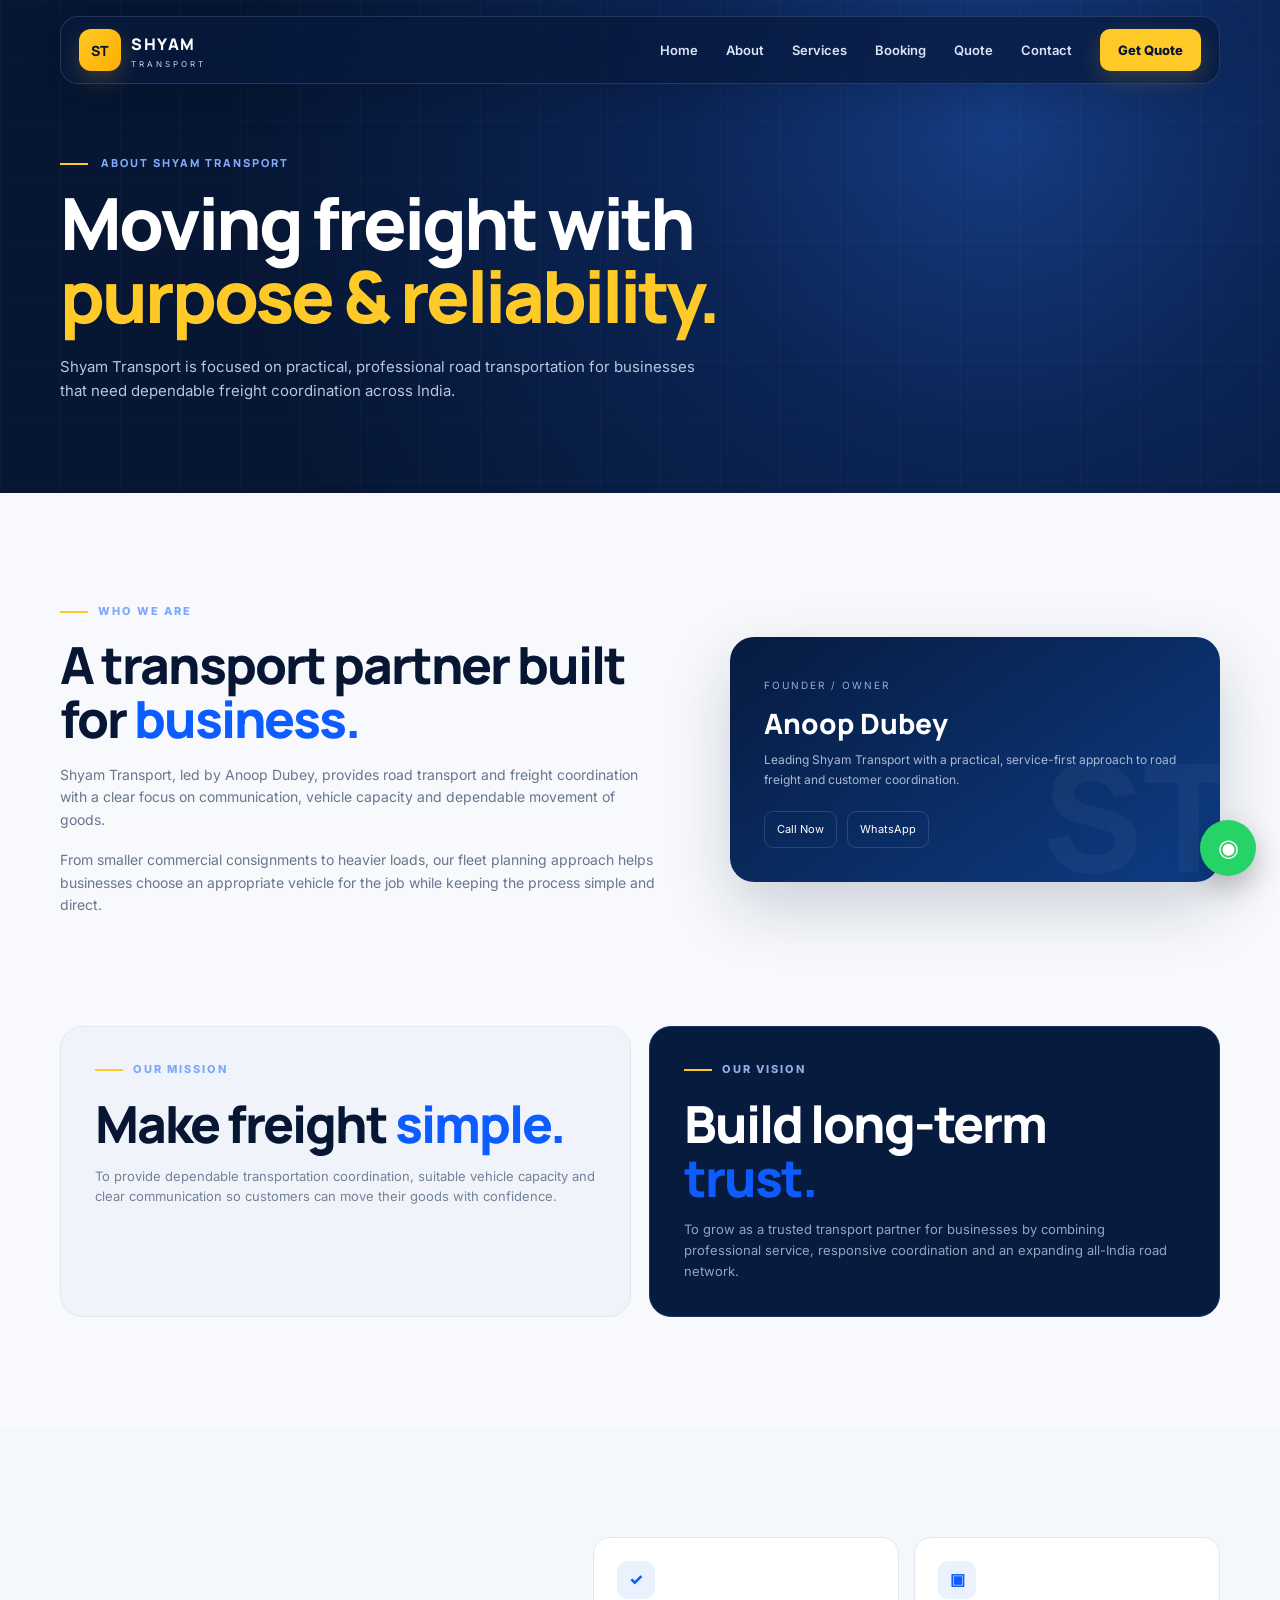
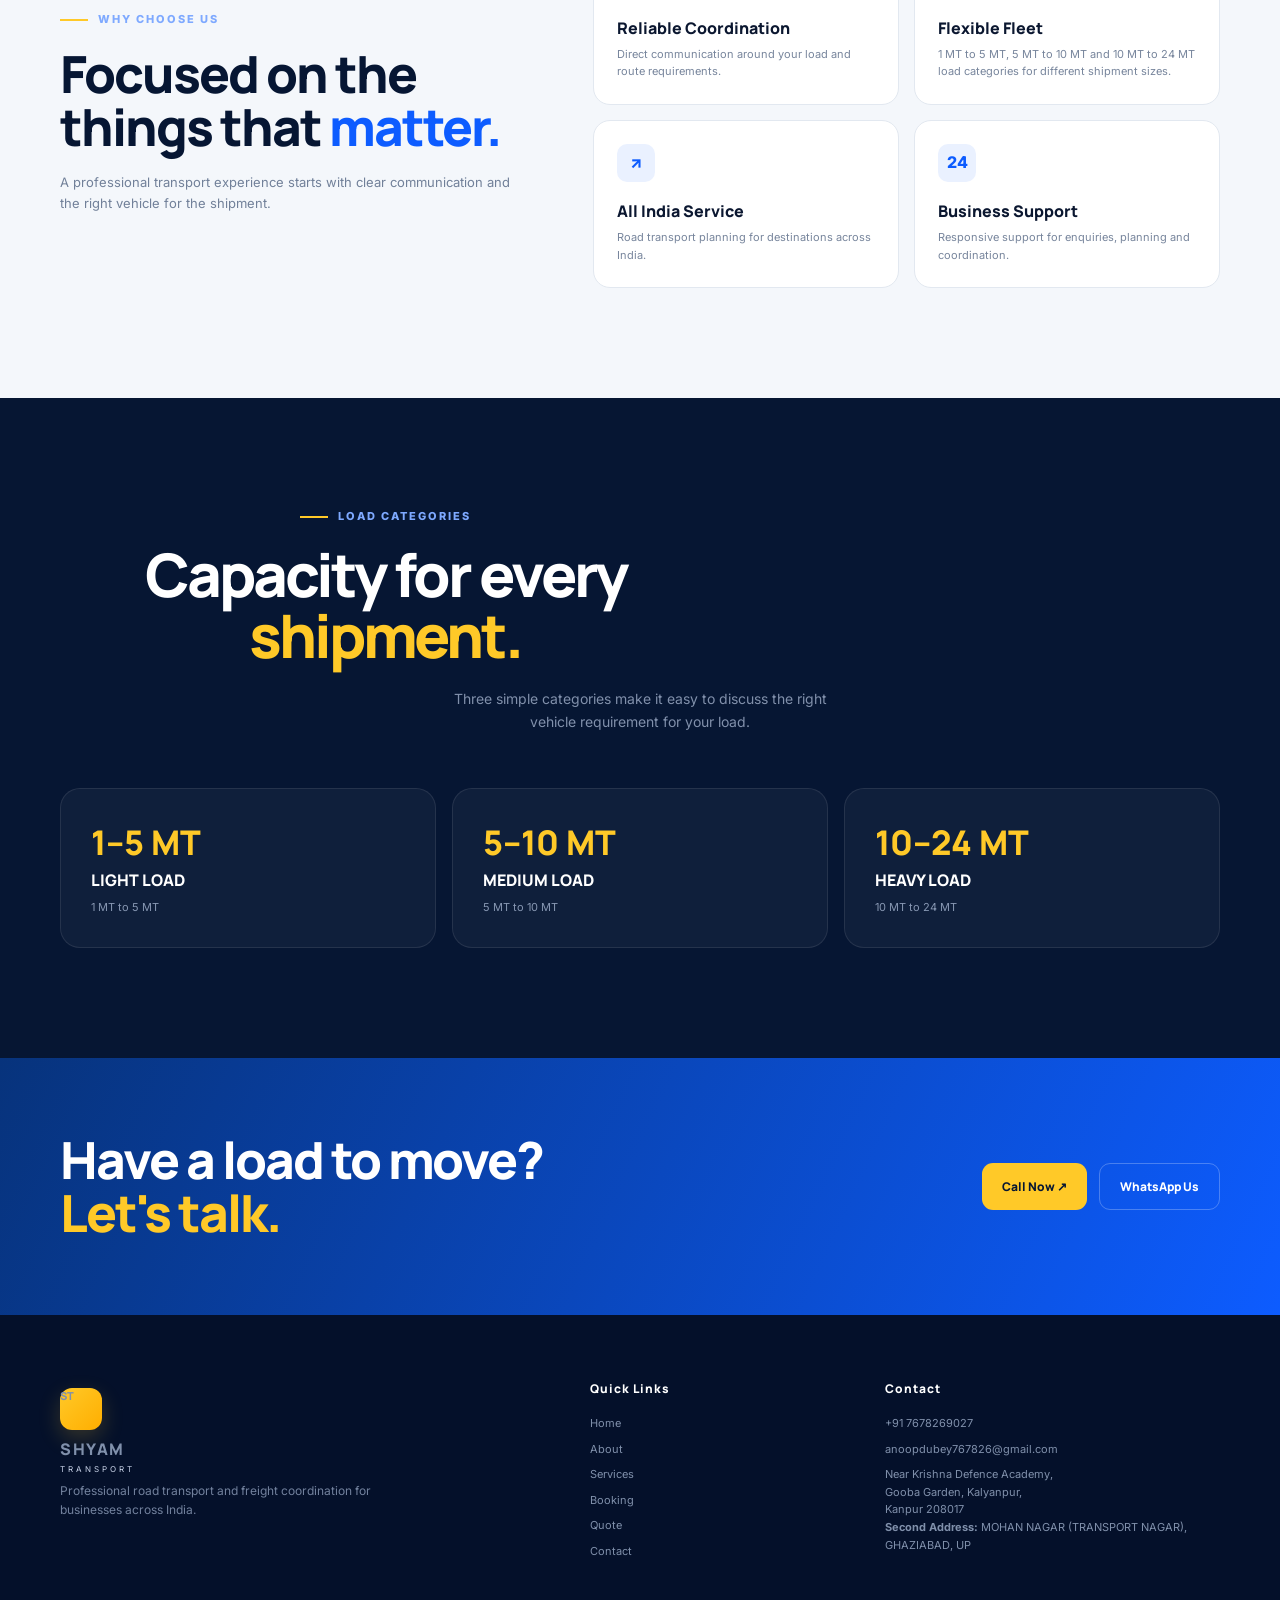
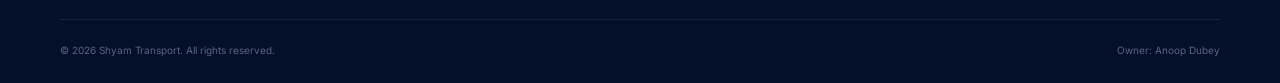
==== commit df361891: "Add files via upload" ====
--- a/about.html
+++ b/about.html
@@ -142,7 +142,7 @@
         <p>Professional road transport and freight coordination for businesses across India.</p>
       </div>
       <div><h4>Quick Links</h4><a href="index.html">Home</a><a href="about.html">About</a><a href="services.html">Services</a><a href="booking.html">Booking</a><a href="quote.html">Quote</a><a href="contact.html">Contact</a></div>
-      <div><h4>Contact</h4><a href="tel:+917678269027">+91 7678269027</a><a href="mailto:anoopdubey767826@gmail.com">anoopdubey767826@gmail.com</a><span>Near Krishna Defence Academy,<br>Gooba Garden, Kalyanpur,<br>Kanpur 208017<br><strong>Second Address:</strong> Mohan Nagar (Transport Nagar), Ghaziabad, Uttar Pradesh</span></div>
+      <div><h4>Contact</h4><a href="tel:+917678269027">+91 7678269027</a><a href="mailto:anoopdubey767826@gmail.com">anoopdubey767826@gmail.com</a><span>Near Krishna Defence Academy,<br>Gooba Garden, Kalyanpur,<br>Kanpur 208017<br><strong>Second Address:</strong> MOHAN NAGAR (TRANSPORT NAGAR), GHAZIABAD, UP</span></div>
     </div>
     <div class="footer-bottom container"><span>© <span id="year"></span> Shyam Transport. All rights reserved.</span><span>Owner: Anoop Dubey</span></div>
   </footer>
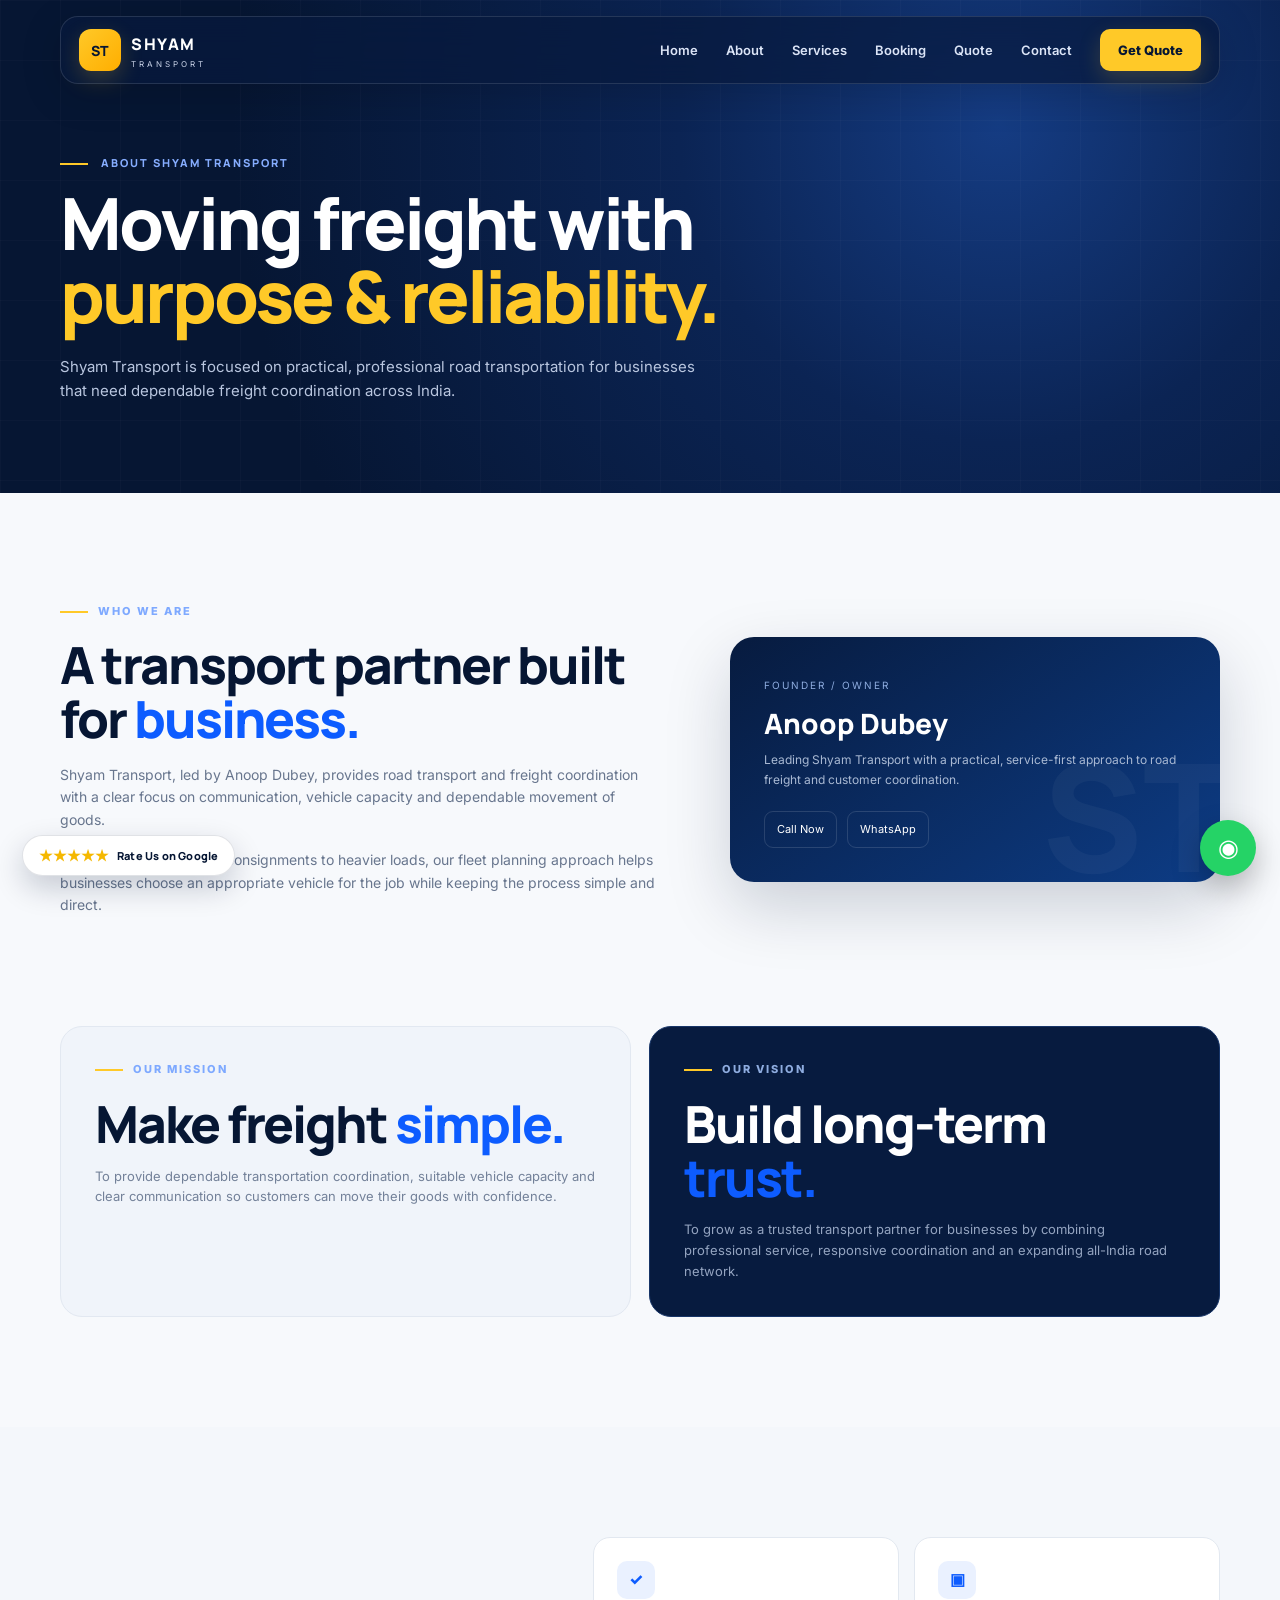
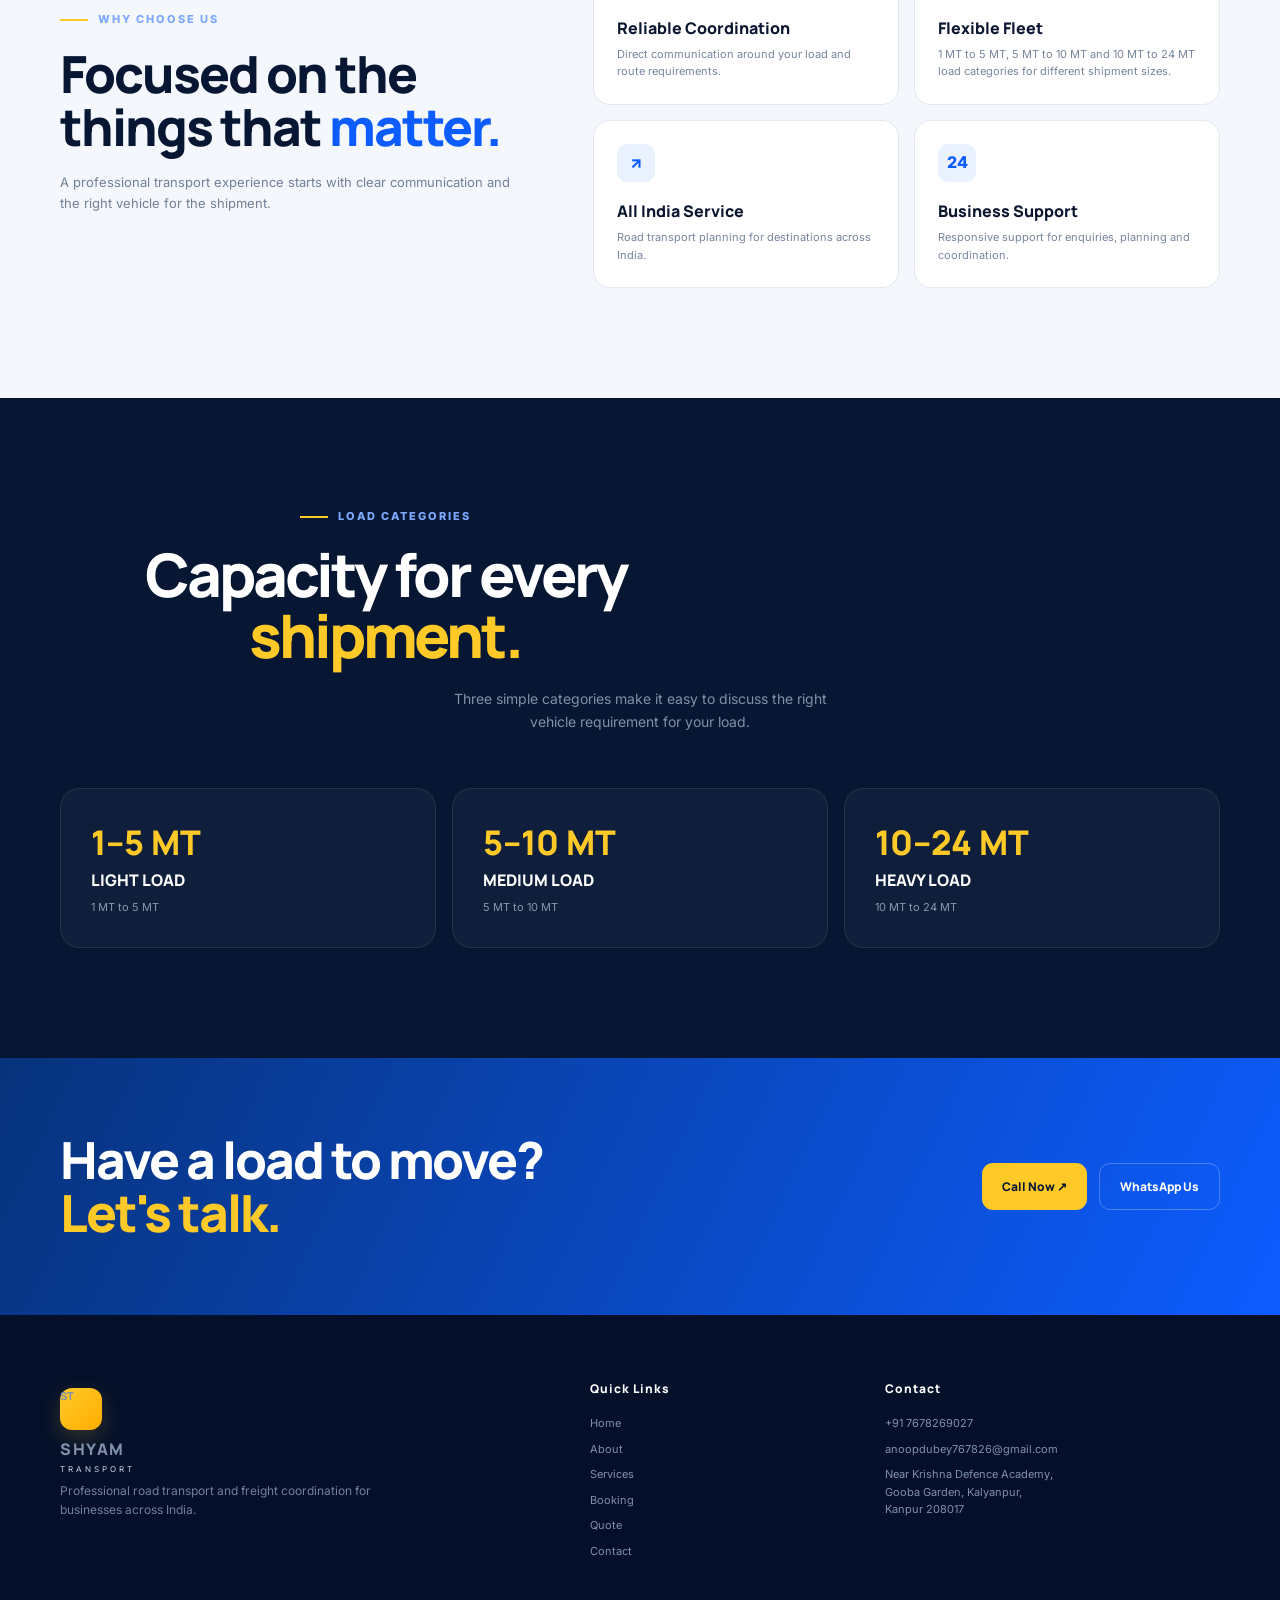
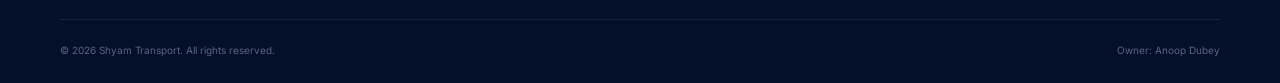
==== commit 8b107983: "Add files via upload" ====
--- a/about.html
+++ b/about.html
@@ -142,13 +142,18 @@
         <p>Professional road transport and freight coordination for businesses across India.</p>
       </div>
       <div><h4>Quick Links</h4><a href="index.html">Home</a><a href="about.html">About</a><a href="services.html">Services</a><a href="booking.html">Booking</a><a href="quote.html">Quote</a><a href="contact.html">Contact</a></div>
-      <div><h4>Contact</h4><a href="tel:+917678269027">+91 7678269027</a><a href="mailto:anoopdubey767826@gmail.com">anoopdubey767826@gmail.com</a><span>Near Krishna Defence Academy,<br>Gooba Garden, Kalyanpur,<br>Kanpur 208017<br><strong>Second Address:</strong> MOHAN NAGAR (TRANSPORT NAGAR), GHAZIABAD, UP</span></div>
+      <div><h4>Contact</h4><a href="tel:+917678269027">+91 7678269027</a><a href="mailto:anoopdubey767826@gmail.com">anoopdubey767826@gmail.com</a><span>Near Krishna Defence Academy,<br>Gooba Garden, Kalyanpur,<br>Kanpur 208017</span></div>
     </div>
     <div class="footer-bottom container"><span>© <span id="year"></span> Shyam Transport. All rights reserved.</span><span>Owner: Anoop Dubey</span></div>
   </footer>
 
   <a class="whatsapp-float" href="https://wa.me/917678269027?text=Hello%20Shyam%20Transport%2C%20I%20would%20like%20to%20discuss%20a%20load." target="_blank" rel="noopener" aria-label="Chat on WhatsApp"><span>◉</span></a>
 
+  <a class="google-review-float" href="https://g.page/r/CY9FdhHcYSjzEAE/review" target="_blank" rel="noopener" aria-label="Rate Shyam Transport on Google">
+    <span class="google-review-stars" aria-hidden="true">★★★★★</span>
+    <span>Rate Us on Google</span>
+  </a>
+
   <script src="script.js"></script>
 </body>
 </html>
--- a/style.css
+++ b/style.css
@@ -29,3 +29,42 @@
 /* Shyam Transport load categories */
 .category-capacity{font:800 17px Manrope;color:#ffc928!important;margin:6px 0 10px!important}
 .load-category-grid .fleet-card h3{letter-spacing:.4px}
+
+/* Google Review Button */
+.google-review-float{
+  position:fixed;
+  left:22px;
+  bottom:24px;
+  z-index:999;
+  display:flex;
+  align-items:center;
+  gap:8px;
+  padding:12px 16px;
+  border-radius:999px;
+  background:#fff;
+  color:#061633;
+  border:1px solid rgba(6,22,51,.12);
+  box-shadow:0 12px 30px rgba(6,22,51,.20);
+  font:800 11px Manrope, sans-serif;
+  letter-spacing:.2px;
+  transition:transform .25s,box-shadow .25s;
+}
+.google-review-float:hover{
+  transform:translateY(-3px);
+  box-shadow:0 16px 36px rgba(6,22,51,.26);
+}
+.google-review-stars{
+  color:#f5b800;
+  font-size:15px;
+  letter-spacing:1px;
+  line-height:1;
+}
+@media(max-width:560px){
+  .google-review-float{
+    left:12px;
+    bottom:16px;
+    padding:10px 12px;
+    font-size:10px;
+  }
+  .google-review-stars{font-size:13px}
+}
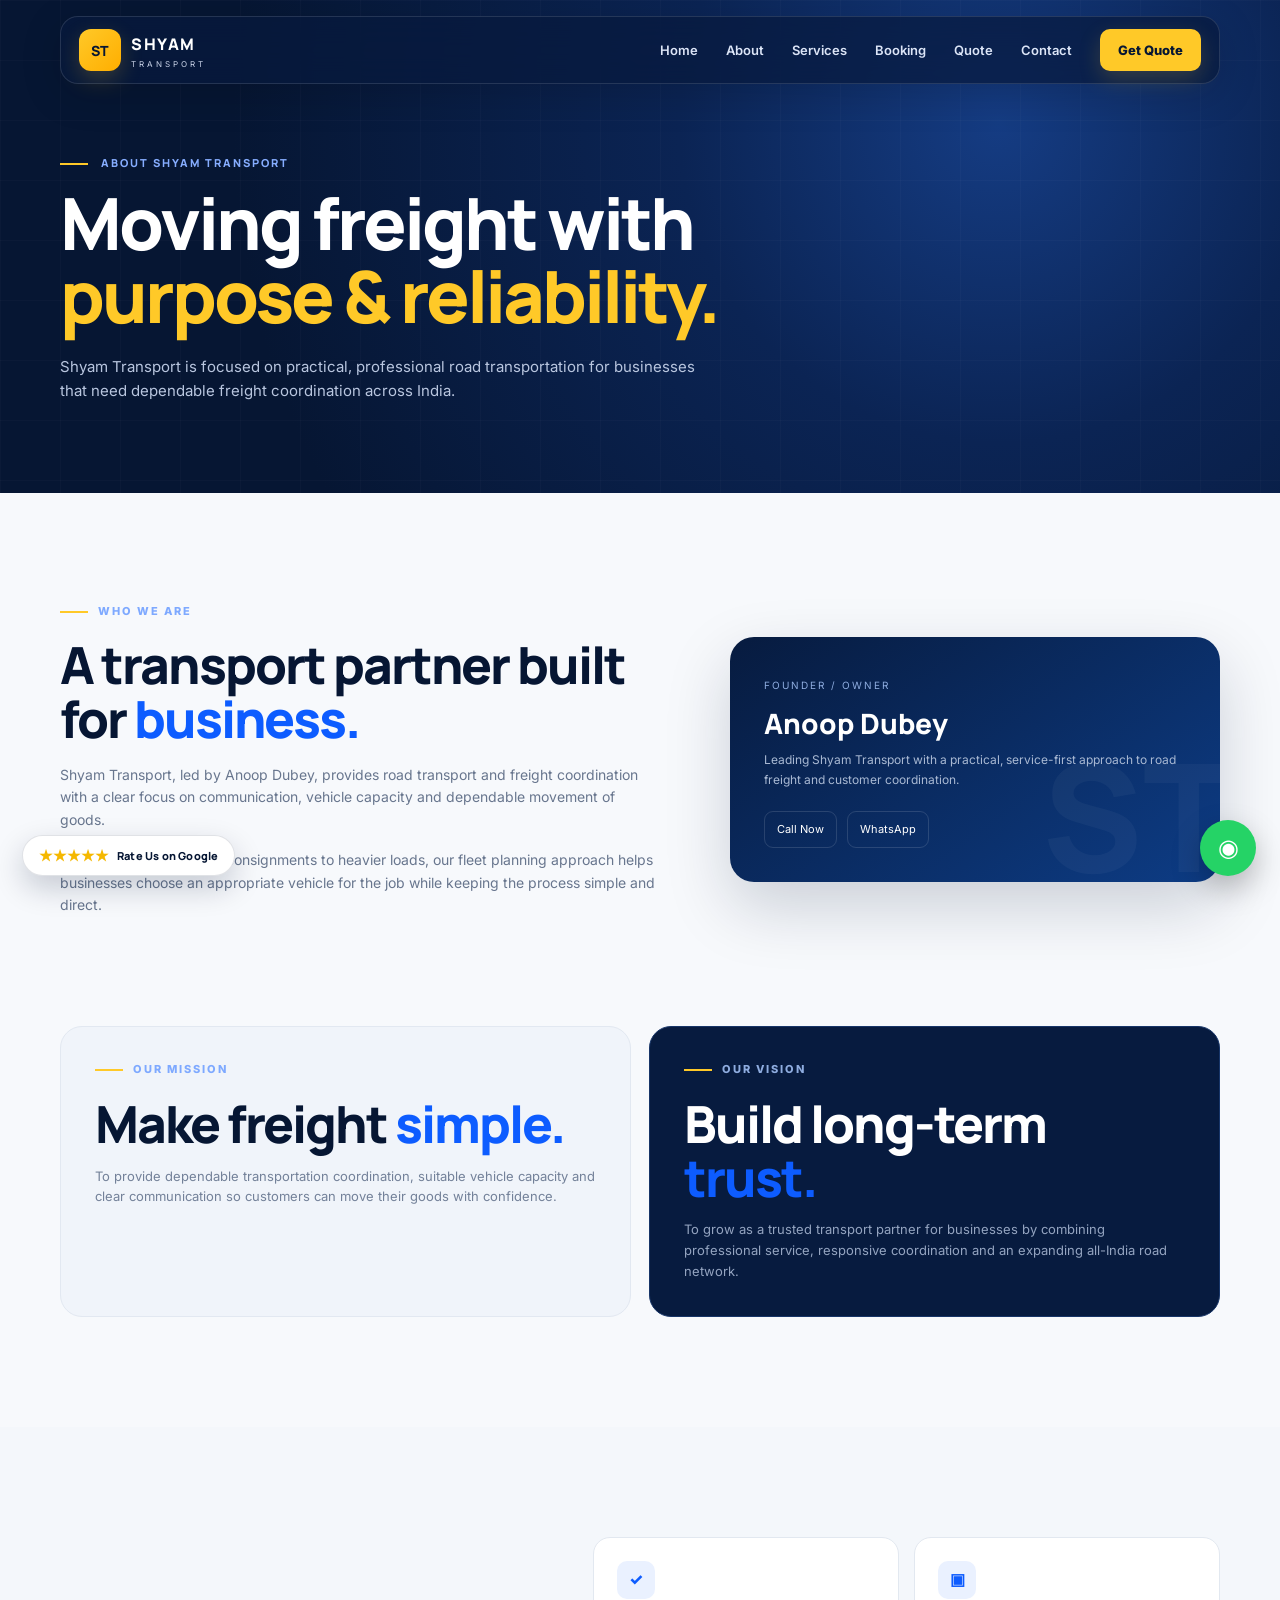
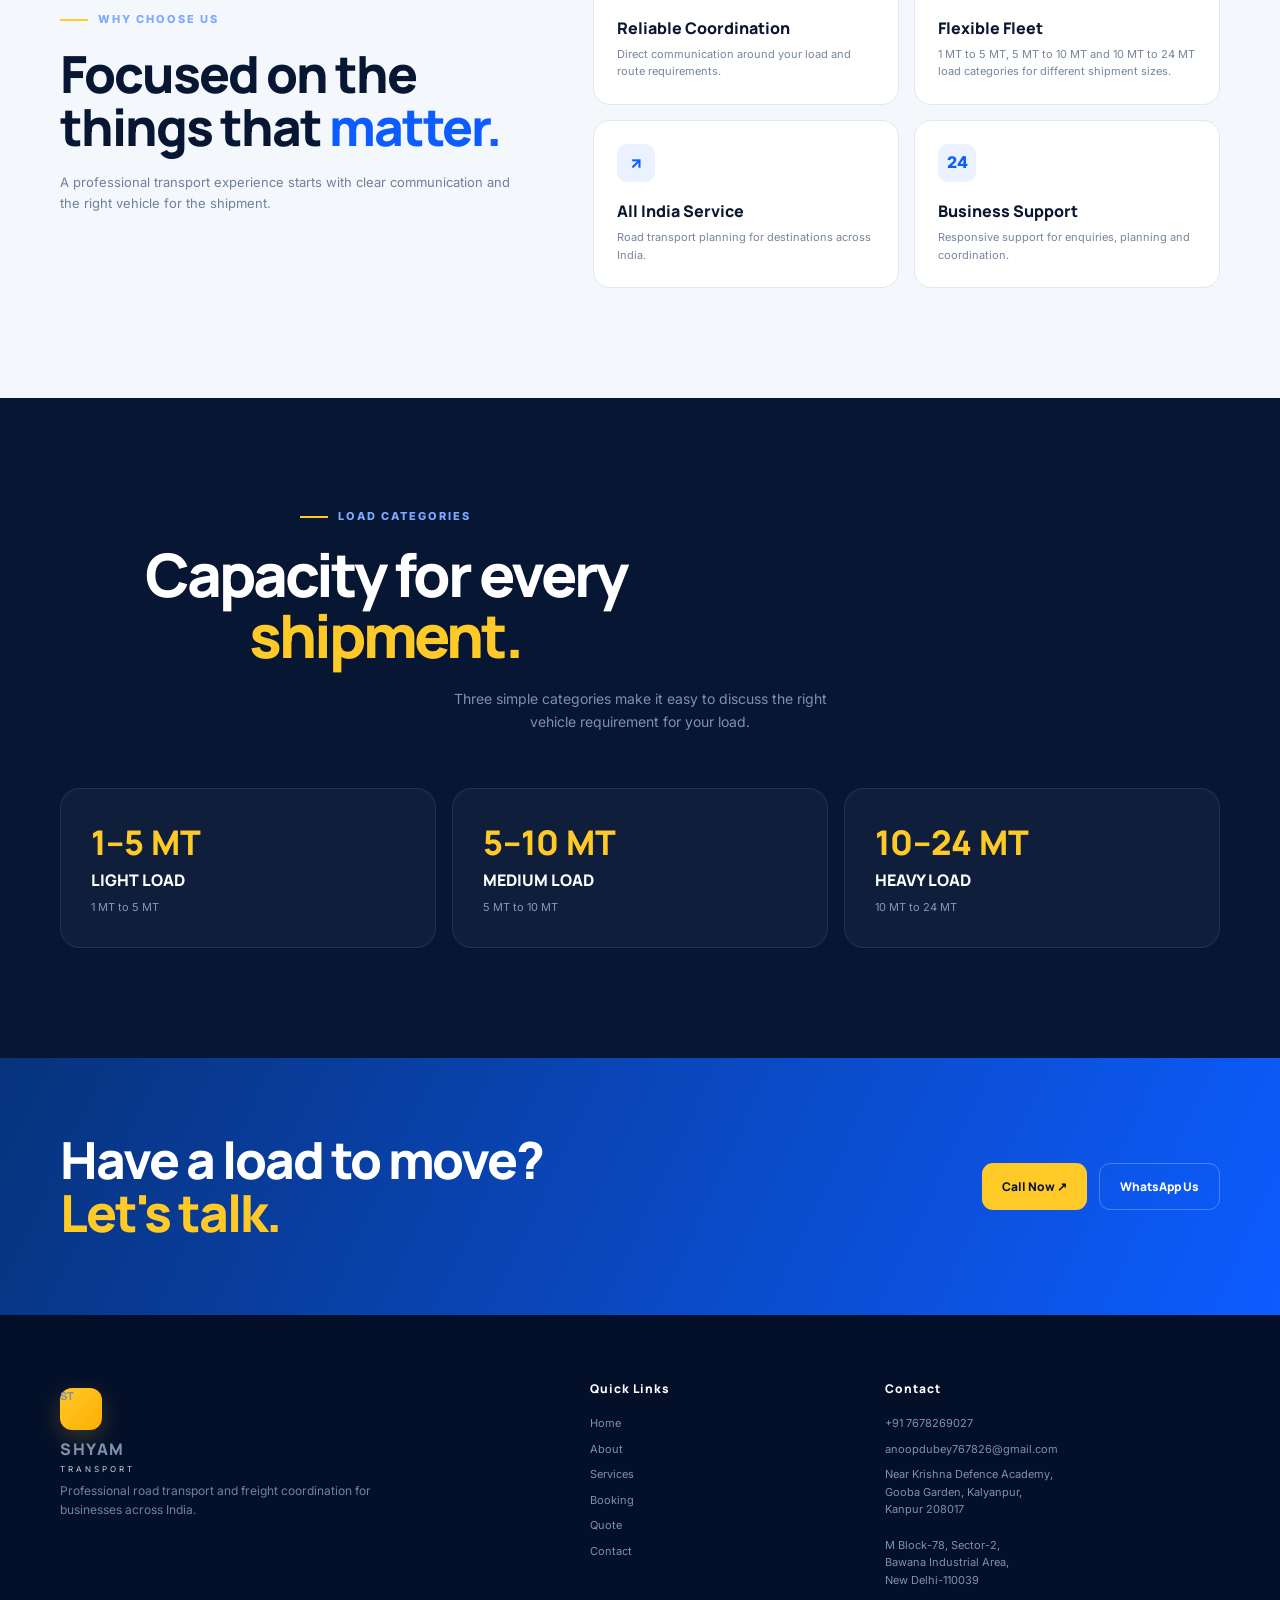
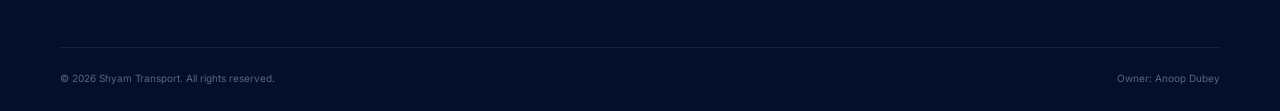
==== commit 2a532328: "Add files via upload" ====
--- a/about.html
+++ b/about.html
@@ -142,7 +142,7 @@
         <p>Professional road transport and freight coordination for businesses across India.</p>
       </div>
       <div><h4>Quick Links</h4><a href="index.html">Home</a><a href="about.html">About</a><a href="services.html">Services</a><a href="booking.html">Booking</a><a href="quote.html">Quote</a><a href="contact.html">Contact</a></div>
-      <div><h4>Contact</h4><a href="tel:+917678269027">+91 7678269027</a><a href="mailto:anoopdubey767826@gmail.com">anoopdubey767826@gmail.com</a><span>Near Krishna Defence Academy,<br>Gooba Garden, Kalyanpur,<br>Kanpur 208017</span></div>
+      <div><h4>Contact</h4><a href="tel:+917678269027">+91 7678269027</a><a href="mailto:anoopdubey767826@gmail.com">anoopdubey767826@gmail.com</a><span>Near Krishna Defence Academy,<br>Gooba Garden, Kalyanpur,<br>Kanpur 208017<br><br>M Block-78, Sector-2,<br>Bawana Industrial Area,<br>New Delhi-110039</span></div>
     </div>
     <div class="footer-bottom container"><span>© <span id="year"></span> Shyam Transport. All rights reserved.</span><span>Owner: Anoop Dubey</span></div>
   </footer>
